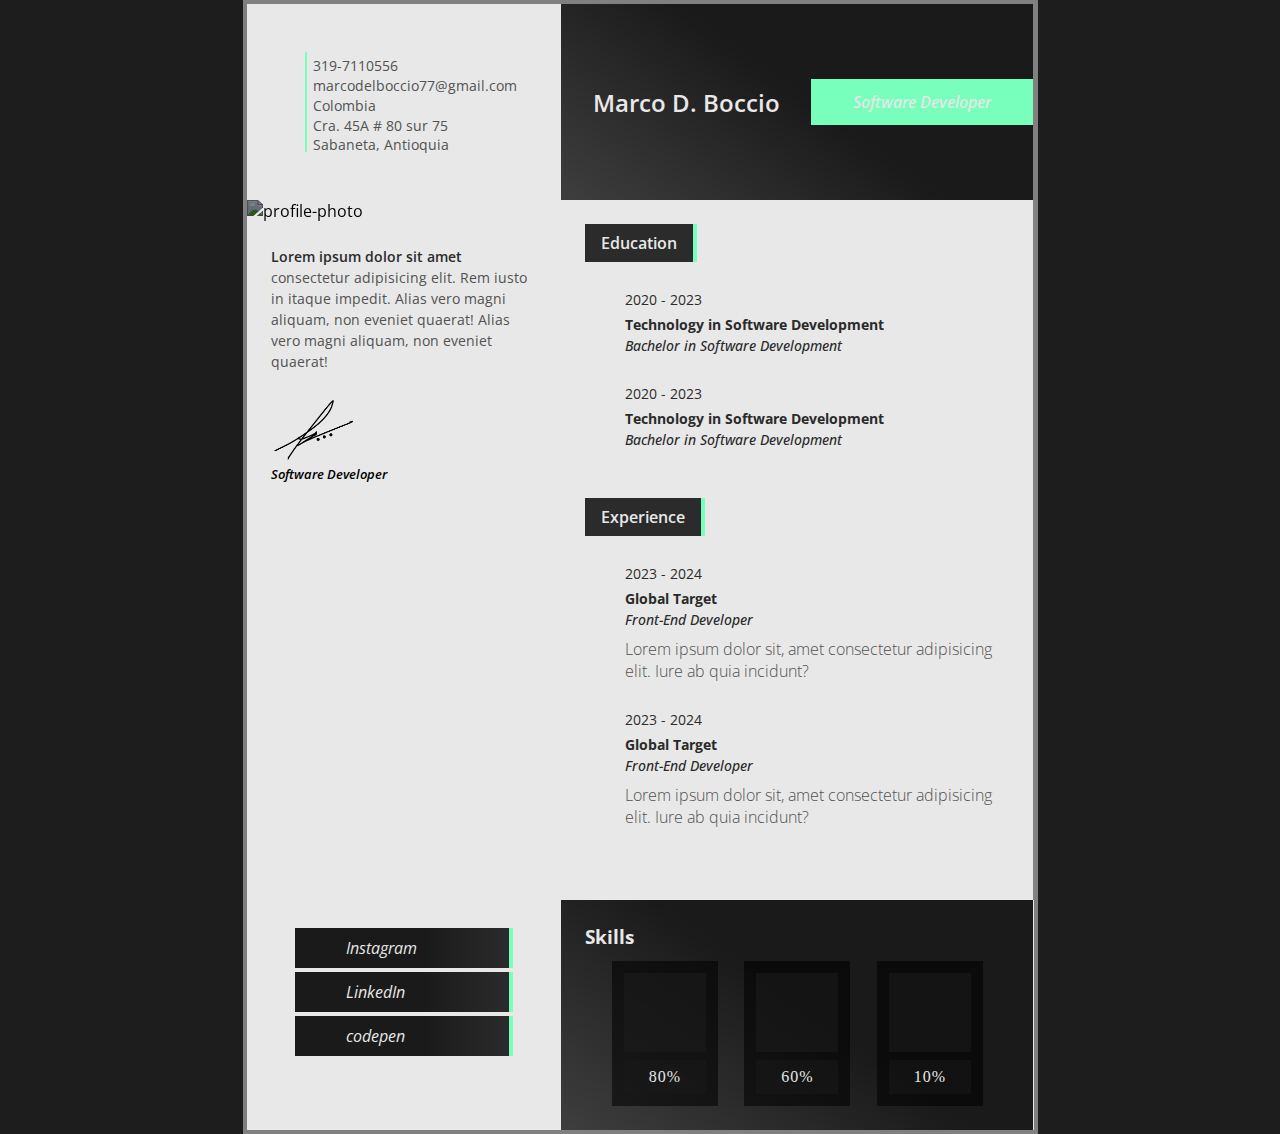
==== cv-one/cv-template.html @ 4a6f9482 "Hello there" ====
<!DOCTYPE html>
<html lang="en">
<head>
    <meta charset="UTF-8">
    <meta http-equiv="X-UA-Compatible" content="IE=edge">
    <meta name="viewport" content="width=device-width, initial-scale=1.0">
    <title>Marco Del Boccio</title>
    <!-- Crear una hoja de vida editable y responsive, el siguiente paso sera crearla en un componente -->

    <link rel="stylesheet" href="style.css">
</head>

<body>

    <main>
        <article class="cv-container">

            <header>


                <div class="left-content">
                    <div class="ul-container">

                        <ul>
                            <li><i class="fa">&#xf095</i></li>
                            <li><i class="fa">&#xf0e0</i></li>
                            <li><i class="fa">&#xf57d</i></li>
                            <li><i class="fa">&#xf279</i></li>
                        </ul>
                        <hr>
                        <ul>
                            <li>319-7110556</li>
                            <li>marcodelboccio77@gmail.com</li>
                            <li>Colombia</li>
                            <li>Cra. 45A # 80 sur 75 <br> Sabaneta, Antioquia</li>
                        </ul>
                        
                    </div>
                    
                </div>

                <div class="right-content">

                    <div class="title">
                        <h1>Marco D. Boccio</h1>
                        <h2>Software Developer</h2>
                    </div>


                </div> 


                
            </header>

            <section class="mid-container">



                <div class="left-content">

                    <div class="profile">
                        
                        <img src="http://placekitten.com/g/200/260" alt="profile-photo">
                        <div class="profile-text">
                            <p>Lorem ipsum dolor sit amet consectetur adipisicing elit. Rem iusto in itaque impedit. Alias vero magni aliquam, non eveniet quaerat!  Alias vero magni aliquam, non eveniet quaerat!</p>
                        </div>
                            
                    </div>
                    
                    <div class="signature">

                        <img src="./signature.png">
                        <h5>Software Developer</h5>

                    </div>

                </div>

                <div class="right-content">


                    <div class="education">

                        <h3>Education</h3>
                        <ul class="education card-container">
                            <li>
                                <div class="info-card">

                                    <p>2020 - 2023</p>
                                    <b>Technology in Software Development</b>
                                    <br>
                                    <i>Bachelor in Software Development</i>

                                </div>
                            </li>
                            <li>
                                <div class="info-card">

                                    <p>2020 - 2023</p>
                                    <b>Technology in Software Development</b>
                                    <br>
                                    <i>Bachelor in Software Development</i>

                                </div>
                            </li>
                               

                        </ul>

                    </div>

                    <div class="experience">

                        <h3>Experience</h3>
                        <ul class="experience card-container">
                           
                            <li>
                                <div class="info-card">
                                    <p>2023 - 2024</p>
                                    <b>Global Target</b> <br>
                                    <i>Front-End Developer</i>
                                    <p>Lorem ipsum dolor sit, amet consectetur  adipisicing elit. Iure ab quia incidunt?</p>
                                </div>
                            </li>
                            <li>
                                <div class="info-card">
                                    <p>2023 - 2024</p>
                                    <b>Global Target</b> <br>
                                    <i>Front-End Developer</i>
                                    <p>Lorem ipsum dolor sit, amet consectetur  adipisicing elit. Iure ab quia incidunt?</p>
                                </div>
                            </li>

                        </ul>

                    </div>


                </div>

            </section>

            <footer>
                <div class="left-content">
                    <!-- <ul>
                        <li>
                            <a target="_blank" href="https://www.instagram.com/marcodelboccio77/?igshid=YmMyMTA2M2Y%3D">Instagram</a>
                        </li>
                        <li>
                            <a target="_blank" href="#">Linkedn</a>
                        </li>
                    </ul> -->
                    <div class="link-container">


                        <div class="link">
                            <a target="_blank" href="https://www.instagram.com/marcodelboccio77/?igshid=YmMyMTA2M2Y%3D">

                                <i class="fa-brands">&#xf16d</i>
                                
                            </a>

                            <p>Instagram</p>
                        </div>

                        <div class="link">
                            <a target="_blank" href="https://codepen.io/madba77">

                                <i class="fa-brands">&#xf08c</i>
                                
                            </a>

                            <p>LinkedIn</p>
                        </div>

                        <div class="link">
                            <a target="_blank" href="https://codepen.io/madba77">

                                <i class="fa-brands">&#xf1cb</i>
                                
                            </a>

                            <p>codepen</p>
                        </div>
                    </div>

                </div>
                <div class="right-content">

                    <h3>Skills</h3>
                    <div class="skill-container">

                        <div class="skill-box">

                            <i class="fa-brands">&#xf13b</i>
                            <p>80%</p>

                        </div>
                        <div class="skill-box">

                            <i class="fa-brands">&#xf38b</i>
                            <p>60%</p>

                        </div>
                        <div class="skill-box">

                            <i class="fa-brands">&#xf3b8</i>
                            <p>10%</p>

                        </div>

                    </div>

                </div>
            </footer>
            
        </article>

    </main>
    
</body>

    <script src="https://kit.fontawesome.com/a78bb061b3.js" crossorigin="anonymous"></script>

</html>
---- cv-one/style.css ----
/* style of Marco Del Boccio cv */
@import url('https://fonts.googleapis.com/css2?family=Gruppo&family=Open+Sans:ital,wght@0,300;0,500;0,600;1,300&display=swap');

:root{
    --main-color:#79ffbc;
    --light-color:#e8e8e8;
    --dark-color:#1a1a1a;
    --medium-color:#2b2b2b;
    --soft-color:#525252;
    --gradient:linear-gradient(36deg, #3e3e3e 0%, #1a1a1a 52%);
}


*{
    box-sizing: border-box;
    margin: 0;
}
* :not(ul){   
    padding: 0;

}

html, body{
    height: 100%;
    background-color: #1d1d1d;
    font-family: 'Open Sans', sans-serif;
}

main{
    display: flex;
    justify-content: center;
    align-items: center;
    width: 100%;
}

/* .cv-container contiene todo el objeto cv */

.cv-container{
    display: flex;
    flex-direction: column;
    width: 795px;
    padding: 4px;

    background-color: gray;
}

.left-content{
    width: 40%;
}
.right-content{
    width: 60%;
}


/* header */

.cv-container header{
    display: flex;
}

header .left-content{
    display: flex;
  
    padding: 24px;
    background: var(--light-color);
    color: var(--dark-color);
}
    .left-content .ul-container{
        display: flex;
        justify-content: center;
        width: 100%;
        margin: auto 0;
        padding: 24px 0;
       
    }
    .ul-container hr{
        border: 0.01px solid var(--main-color);
        height: 100px;
    }
    .ul-container ul:first-of-type{
        list-style: none;
        padding: 0 6px 0 0;
        
    }
        .ul-container ul:first-of-type li{
            color: var(--medium-color);
        }
       

    .left-content ul{
        list-style: none;
        padding: 0 0 0 6px;
    }
        .left-content ul li{
           font-size: 14px; 
           margin: 4px 0;
           height: 16px;
           color: var(--soft-color);
        }

header .right-content{
    display: flex;
    align-items: center;
    padding: 24px 0 24px 24px ;
    background: var(--gradient);
    color: var(--light-color);
}
    .right-content .title{
        display: flex;
        width: 100%;
        align-items: center;
        justify-content: space-between;

    }
        .title h1{
            font-size: 24px;
            font-weight: 600;
            margin:0 8px;
          
        }
        .title h2{
            font-size: 1rem;
            font-style: italic;
            font-weight: 500;
            padding: 12px 42px;
            
            background-color: var(--main-color);
            color: var(--light-color);
        }


/* mid section */

.cv-container .mid-container{
    display: flex;
    height: auto;
}
.mid-container .left-content{
    display: flex;
    flex-direction: column;
    background-color: var(--light-color);
}
    .mid-container .left-content .profile{
        display: flex;
        flex-direction: column;
        width: 100%;
    }
        .profile img{
            width: 100%;
            filter: brightness(0.5);
        }
        .profile .profile-text{
            padding: 24px;
            font-size: 14px;
            line-height: 1.5;
            color: var(--soft-color);
        }
        .profile-text::first-line{
            font-weight: 600;
            color: var(--medium-color);
        }

    .mid-container .left-content .signature{
        display: flex;
        flex-direction: column;
        height: auto;
        padding: 0 24px 24px ;
        
    }
        .signature img{
            width: 86px;
        }
        .signature h5{
            font-style: italic;
            font-weight: 600;
            margin: 4px 0;
        }

.mid-container .right-content{
    display: flex;
    flex-direction: column;
    padding: 24px;
    background-color: var(--light-color);
    color: var(--medium-color);
}
    .right-content .education h3, .right-content .experience h3{
        display: inline-block;
        font-weight: 600;
        font-size: 16px;
        padding: 8px 16px;
        border-right:4px solid var(--main-color) ;
        
        background-color: var(--medium-color);
        color: var(--light-color);
    }

    .experience, .education{
        margin: 0 0 24px;
    }
    .card-container{
        margin: 24px 0;
        list-style: none;
    }
        .card-container li:not(li:last-of-type){
            margin: 0 0 24px ;
            height: auto;
        }
         .info-card{
            line-height: 1.5;
            font-size: 14px;
            font-weight: 400;
        }
         .info-card p{
            color: var(--soft-color);
        }
         .info-card p:first-of-type{
            line-height: 2;
            font-weight: 400;
            color: var(--medium-color);
        }
        .experience .info-card p:last-of-type{
            margin-top: 8px;
            font-size: 16px;
            font-weight: 300;
            line-height: normal;

        }
         .info-card i{
            font-weight: 500;
            color: var(--medium-color);
        }


/* footer */

.cv-container footer{
    display: flex;
    height: auto;
    background-color: var(--light-color);
}
footer .left-content{
    padding: 24px 48px;
    display: flex;
    justify-content: center;

}

footer .left-content .link-container{
    width: 100%;
  
}
    .link-container .link{
        display: flex;
        width: 100%;
            
        align-items: center;
            
        padding: 8px 16px;
        margin: 4px 0px;
            
        border-right:4px solid var(--main-color) ;
   
        background: 
        linear-gradient(to left, var(--medium-color)0%, var(--dark-color) 40%);
        color: var(--light-color);

        transition: all 0.2s linear;
    }
        .link:hover {
            filter: contrast(90%) brightness(1.10);
        }
        .link a{
            text-decoration: none;
            color: var(--light-color);
            margin: 0 24px 0 0;
            font-size: 18px;
        }
        a i:hover {
            color: var(--main-color);
            transform: scale(1.2);
            filter: brightness(1.2);
        }
        .link p{
            font-style: italic;
        }
      
footer .right-content{
    padding: 24px;
    background: var(--gradient);
    color: var(--light-color);
}
.right-content .skill-container{
    display: flex;
    justify-content: space-evenly;
    align-items: center;

    margin: 12px 0 0;
 
}
    .skill-container .skill-box{
        display: flex;
    
        flex-direction: column;
        align-items: center;

        width: 25%;
        min-width: 80px ;
        background-color:#0000008c;
        padding: 12px;
        text-align: center;
        transition: all 0.2s linear;
 
    }
    .skill-container .skill-box:hover{
        background:var(--main-color);
    }
    .skill-box:hover i{ 
        color: var(--light-color);
    }
    
    .skill-box i{
        width: 100%;
        
        padding: 12px 0;
        margin: 0 0 8px;
        
        font-size: 40px;
            
            
            color: var(--main-color);
            background-color:#1d1d1d8c;
            transition: all 0.2s linear ;
        }
        .skill-box p{
            width: 100%;
            font-family: 'poppins';
            font-weight: 300;
            letter-spacing: 1px;
            padding: 8px 0 ;

            background-color:#1a1a1a8c;
        }
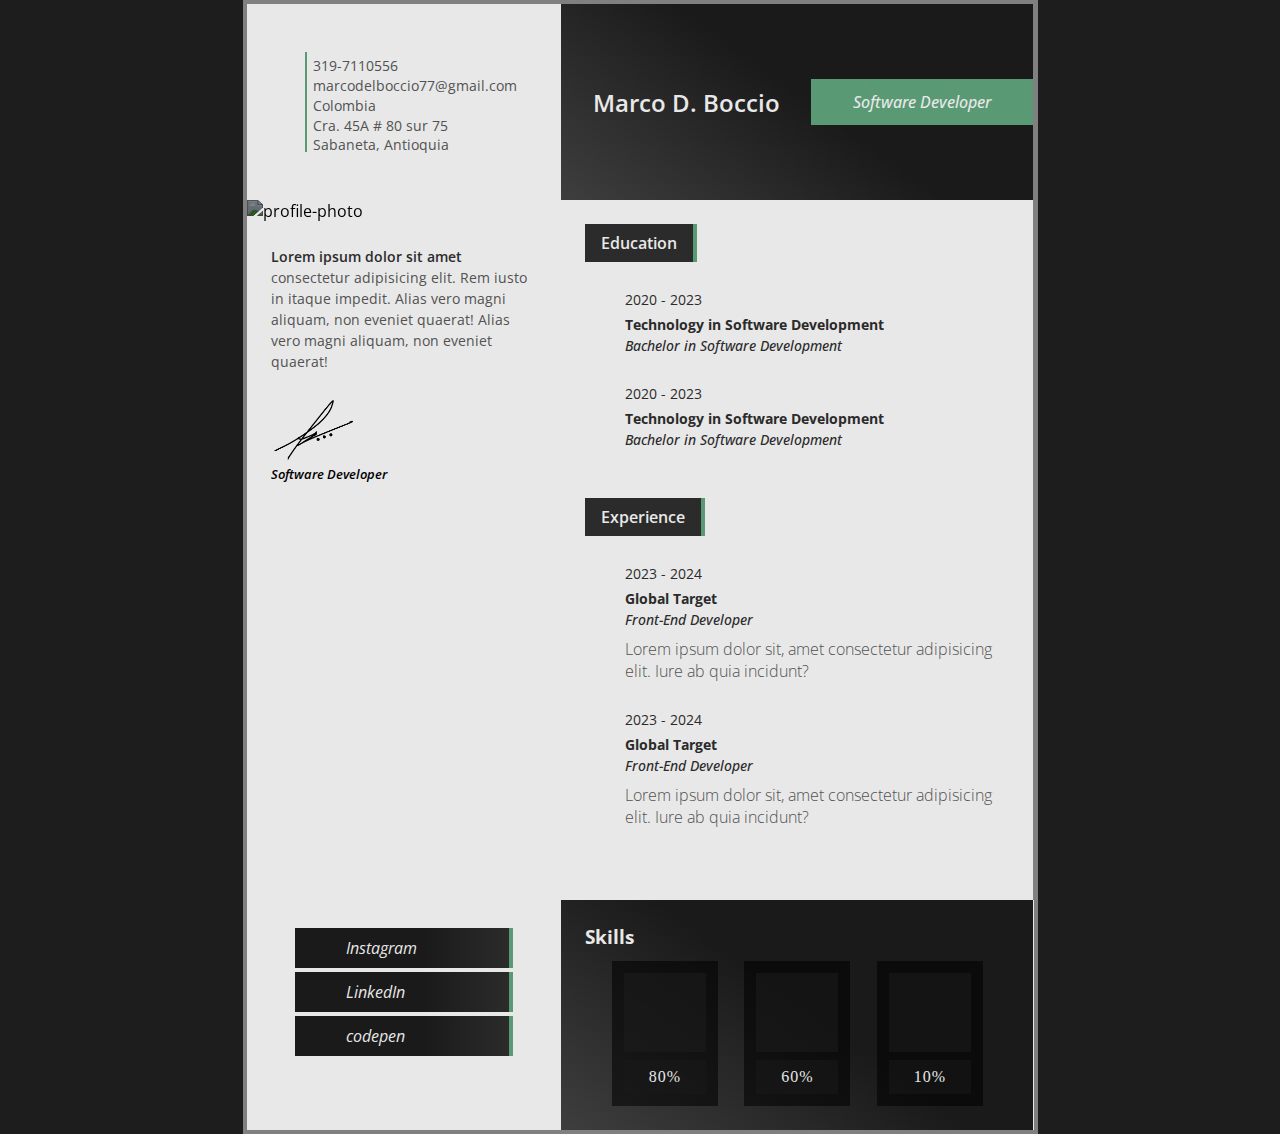
==== commit e3634914: "adding dani-cv" ====
--- a/cv-one/cv-template.html
+++ b/cv-one/cv-template.html
@@ -61,7 +61,7 @@
 
                     <div class="profile">
                         
-                        <img src="http://placekitten.com/g/200/260" alt="profile-photo">
+                        <img src="http://placekitten.com/g/200/200" alt="profile-photo">
                         <div class="profile-text">
                             <p>Lorem ipsum dolor sit amet consectetur adipisicing elit. Rem iusto in itaque impedit. Alias vero magni aliquam, non eveniet quaerat!  Alias vero magni aliquam, non eveniet quaerat!</p>
                         </div>
--- a/cv-one/style.css
+++ b/cv-one/style.css
@@ -2,7 +2,7 @@
 @import url('https://fonts.googleapis.com/css2?family=Gruppo&family=Open+Sans:ital,wght@0,300;0,500;0,600;1,300&display=swap');
 
 :root{
-    --main-color:#79ffbc;
+    --main-color:#599973;
     --light-color:#e8e8e8;
     --dark-color:#1a1a1a;
     --medium-color:#2b2b2b;
